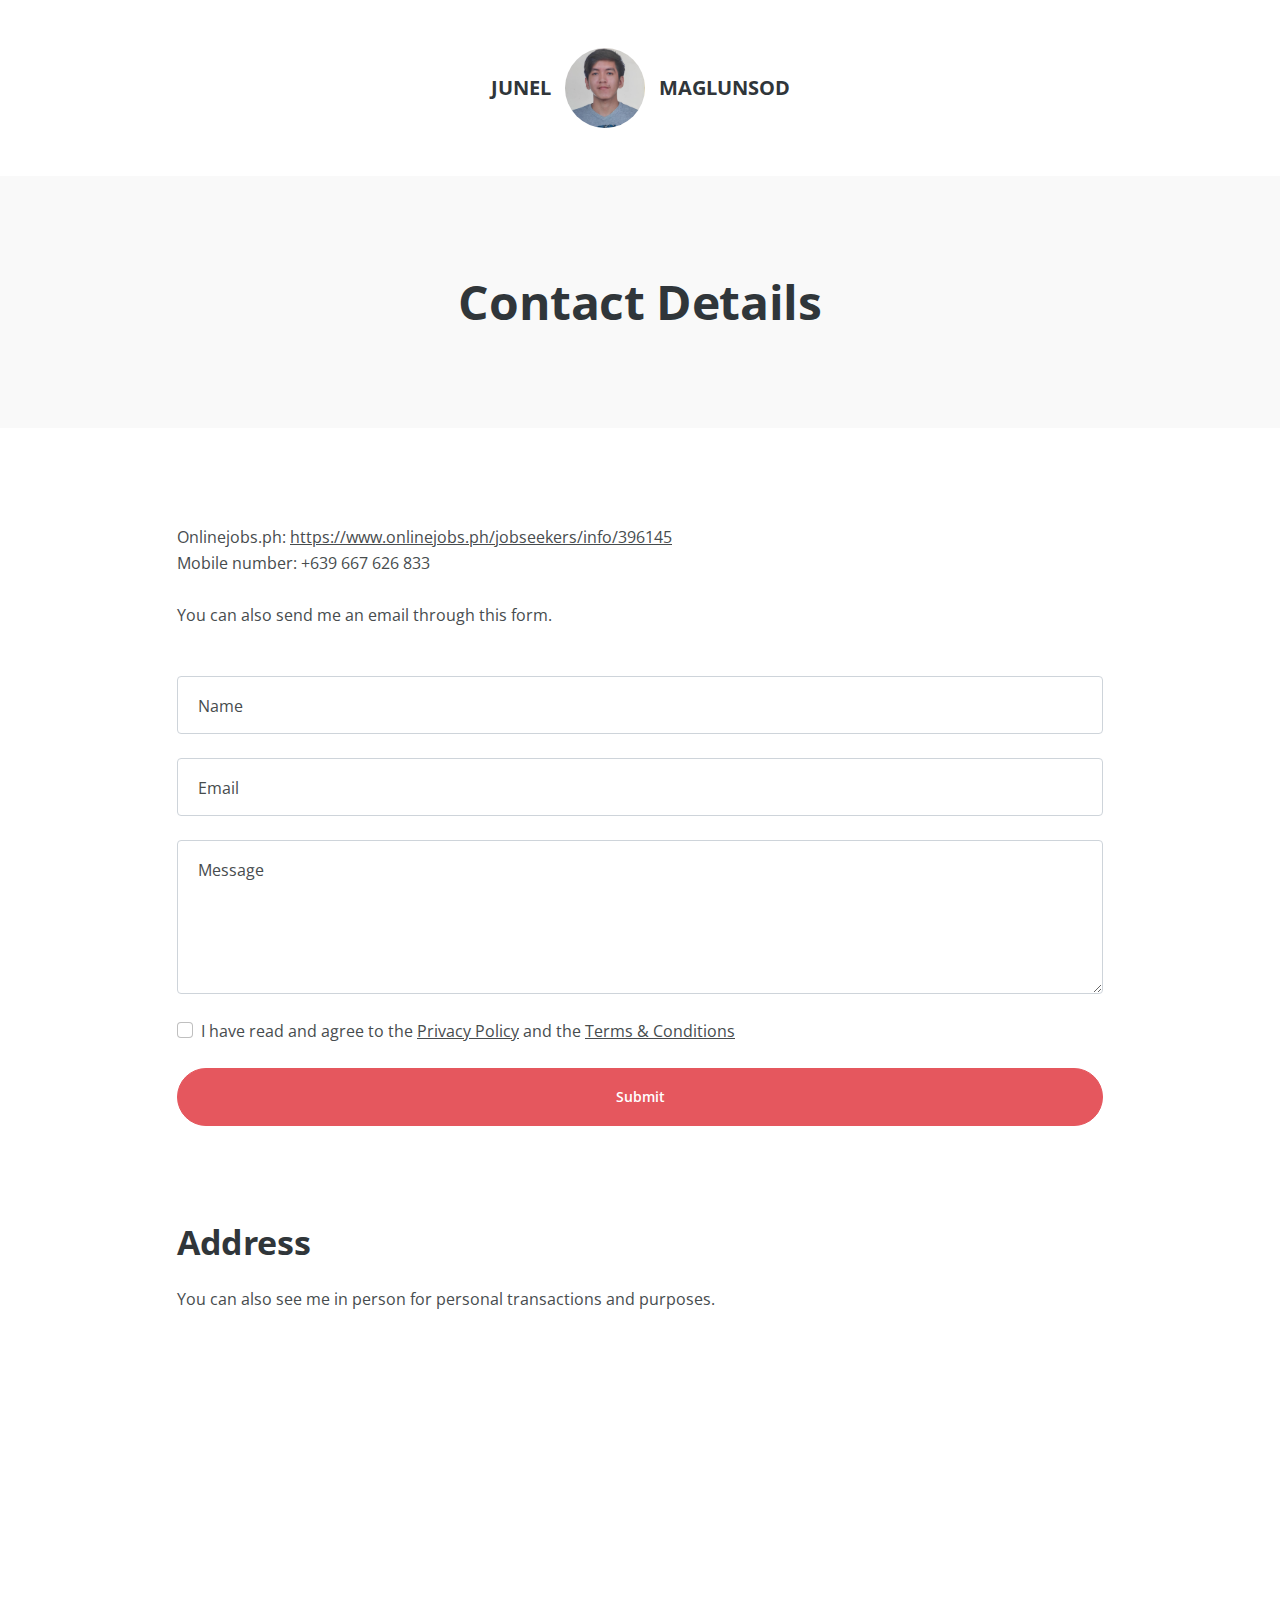
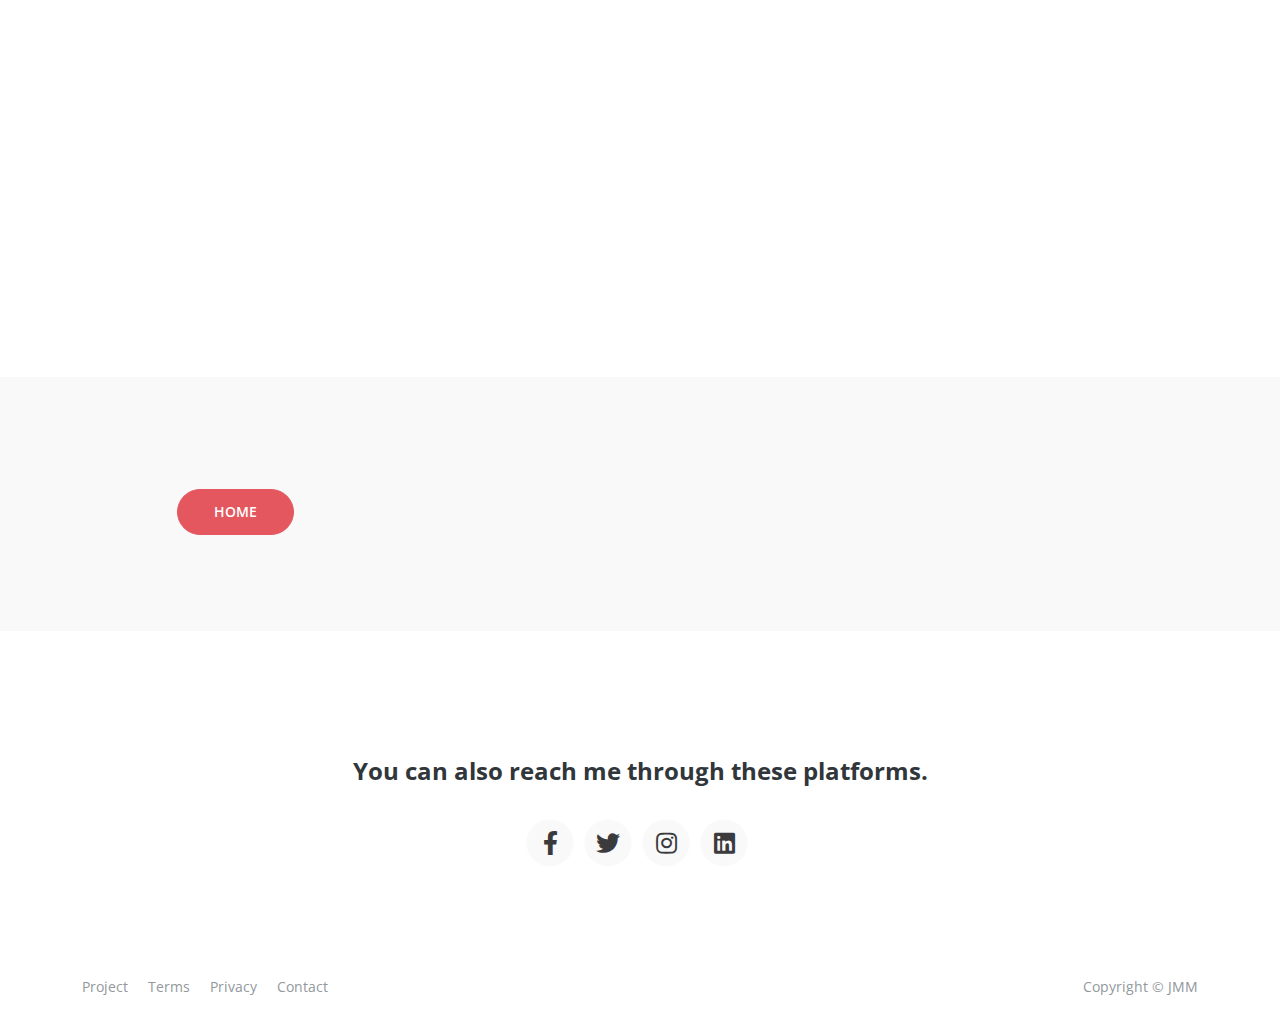
==== contact.html @ 72b8d7d3 "Add files via upload" ====
<!DOCTYPE html>
<html lang="en">
    <head>
        <meta charset="utf-8">
        <meta name="viewport" content="width=device-width, initial-scale=1, shrink-to-fit=no">
        
        <!-- SEO Meta Tags -->
        <meta name="description" content="Your description">
        <meta name="author" content="Your name">

        <!-- OG Meta Tags to improve the way the post looks when you share the page on Facebook, Twitter, LinkedIn -->
        <meta property="og:site_name" content="" /> <!-- website name -->
        <meta property="og:site" content="" /> <!-- website link -->
        <meta property="og:title" content=""/> <!-- title shown in the actual shared post -->
        <meta property="og:description" content="" /> <!-- description shown in the actual shared post -->
        <meta property="og:image" content="" /> <!-- image link, make sure it's jpg -->
        <meta property="og:url" content="" /> <!-- where do you want your post to link to -->
        <meta name="twitter:card" content="summary_large_image"> <!-- to have large image post format in Twitter -->

        <!-- Webpage Title -->
        <title>Contact Details</title>
        
        <!-- Styles -->
        <link href="https://fonts.googleapis.com/css2?family=Open+Sans:ital,wght@0,400;0,600;0,700;1,400&display=swap" rel="stylesheet">
        <link href="css/bootstrap.min.css" rel="stylesheet">
        <link href="css/fontawesome-all.min.css" rel="stylesheet">
        <link href="css/swiper.css" rel="stylesheet">
        <link href="css/styles.css" rel="stylesheet">
        
        <!-- Favicon  -->
        <link rel="icon" href="images/logo.webp">
    </head>
    <body>
        
        <!-- Header -->
        <header class="header pb-5">
            <div class="container">
                <div class="row">
                    <div class="col-lg-12">
                        <div class="image-container">
                            <a href="index.html">
                                <div class="owner-name">JUNEL</div>
                                    <img src="images/junelmaglunsod.jpg" alt="alternative">
                                <div class="owner-name">MAGLUNSOD</div>
                            </a>
                        </div> <!-- end of image-container -->
                    </div> <!-- end of col -->
                </div> <!-- end of row -->
            </div> <!-- end of container -->
        </header> <!-- end of header -->
        <!-- end of header -->


        <!-- Basic -->
        <div class="ex-basic-1 bg-gray pt-5 pb-5">
            <div class="container">
                <div class="row">
                    <div class="col-xl-10 offset-xl-1 text-center">
                        <h1 class="mt-5 mb-5">Contact Details</h1>
                    </div> <!-- end of col -->
                </div> <!-- end of row -->
            </div> <!-- end of container -->
        </div> <!-- end of ex-basic-1 -->
        <!-- end of basic -->


        <!-- Form -->
        <div class="ex-form-1 pt-5 pb-5">
            <div class="container">
                <div class="row">
                    <div class="col-xl-10 offset-xl-1">
                        <p class="mt-5 mb-5"><a>Onlinejobs.ph: <a href="https://www.onlinejobs.ph/jobseekers/info/396145">https://www.onlinejobs.ph/jobseekers/info/396145</a><br>
                        Mobile number: +639 667 626 833<br><br>
                        You can also send me an email through this form.</p>
                        
                        <!-- Contact Form -->
                        <form>
                            <div class="mb-4 form-floating">
                                <input type="text" class="form-control" id="floatingInput4" placeholder="Name">
                                <label for="floatingInput4">Name</label>
                            </div>
                            <div class="mb-4 form-floating">
                                <input type="email" class="form-control" id="floatingInput5" placeholder="name@example.com">
                                <label for="floatingInput5">Email</label>
                            </div>
                            <div class="mb-4 form-floating">
                                <textarea class="form-control" id="floatingTextarea1" placeholder="Your message here" rows="6"></textarea>
                                <label for="floatingTextarea1">Message</label>
                            </div>
                            <div class="mb-4 form-check">
                                <input type="checkbox" class="form-check-input" id="exampleCheck2">
                                <label class="form-check-label" for="exampleCheck2">I have read and agree to the <a href="privacy.html">Privacy Policy</a> and the <a href="terms.html">Terms & Conditions</a></label>
                            </div>
                            <button type="submit" class="form-control-submit-button">Submit</button>
                        </form>
                        <!-- end of contact form -->

                    </div> <!-- end of col -->
                </div> <!-- end of row -->
            </div> <!-- end of container -->
        </div> <!-- end of ex-form-1 -->
        <!-- end of form -->


        <!-- Basic -->
        <div class="ex-basic-1 pt-5 pb-5">
            <div class="container">
                <div class="row">
                    <div class="col-xl-10 offset-xl-1">
                        <h2 class="mb-4">Address</h2>
                        <p class="mb-5">You can also see me in person for personal transactions and purposes.</p>
                            
                        <div class="map-responsive">
                            <iframe src="https://www.google.com/maps/embed?pb=!1m18!1m12!1m3!1d6635.528102721645!2d125.9359044284668!3d8.54699100096722!2m3!1f0!2f0!3f0!3m2!1i1024!2i768!4f13.1!3m3!1m2!1s0x32fdfdc4cd62e91f%3A0xfecdd8a8b92b7c40!2sPatin-ay%2C%20Agusan%20del%20Sur!5e0!3m2!1sen!2sph!4v1679559982135!5m2!1sen!2sph" width="600" height="450" style="border:0;" allowfullscreen="" loading="lazy" referrerpolicy="no-referrer-when-downgrade"></iframe>
                        </div>
                            
                        
                    </div> <!-- end of col -->
                </div> <!-- end of row -->
            </div> <!-- end of container -->
        </div> <!-- end of ex-basic-1 -->
        <!-- end of basic -->


        <!-- Basic -->
        <div class="ex-basic-1 bg-gray pt-5 pb-5">
            <div class="container">
                <div class="row">
                    <div class="col-xl-10 offset-xl-1">
                        <h2 class="mt-5 mb-4"></h2>
                        <p class="mb-4"></p>
                        <a class="btn-solid-reg mt-3 mb-5" href="index.html">HOME</a>
                    </div> <!-- end of col -->
                </div> <!-- end of row -->
            </div> <!-- end of container -->
        </div> <!-- end of ex-basic-1 -->
        <!-- end of basic -->


        <!-- Footer -->
        <div class="footer">
            <div class="container">
                <div class="row">
                    <div class="col-lg-12">
                        <h4>You can also reach me through these platforms.</a></h4>
                        <div class="social-container">
                            <span class="fa-stack">
                                <a href="https://web.facebook.com/along4short/">
                                    <i class="fas fa-circle fa-stack-2x"></i>
                                    <i class="fab fa-facebook-f fa-stack-1x"></i>
                                </a>
                            </span>
                            <span class="fa-stack">
                                <a href="https://twitter.com/jmaglunsod_?fbclid=IwAR1Fh25egkansBCNZ6eXMa6LNdz4g753Utkxl6WOeli4oemGxv0_ZokTswU">
                                    <i class="fas fa-circle fa-stack-2x"></i>
                                    <i class="fab fa-twitter fa-stack-1x"></i>
                                </a>
                            </span>
                            
                            <span class="fa-stack">
                                <a href="https://www.instagram.com/jmaglunsod/?fbclid=IwAR3yGrZHm0hq_YO1zklqwQWxAjID8cv7F2GuQbZmpp1VPvaT4YIjULZE-_Y">
                                    <i class="fas fa-circle fa-stack-2x"></i>
                                    <i class="fab fa-instagram fa-stack-1x"></i>
                                </a>
                            </span>
                            <span class="fa-stack">
                                <a href="https://www.linkedin.com/in/junel-maglunsod-42aa84177/">
                                    <i class="fas fa-circle fa-stack-2x"></i>
                                    <i class="fab fa-linkedin fa-stack-1x"></i>
                            </span>
                        </div> <!-- end of social-container -->
                    </div> <!-- end of col -->
                </div> <!-- end of row -->
            </div> <!-- end of container -->
        </div> <!-- end of footer -->  
        <!-- end of footer -->



        <!-- Copyright -->
        <div class="copyright">
            <div class="container">
                <div class="row">
                    <div class="col-lg-6">
                        <ul class="list-unstyled li-space-lg p-small">
                            <li><a href="project.html">Project</a></li>
                            <li><a href="terms.html">Terms</a></li>
                            <li><a href="privacy.html">Privacy</a></li>
                            <li><a href="contact.html">Contact</a></li>
                        </ul> <!-- end of list-unstyled -->
                    </div> <!-- end of col -->
                    <div class="col-lg-6">
                        <p class="p-small statement">Copyright © JMM</p>
                    </div> <!-- end of col -->
                </div> <!-- enf of row -->
            </div> <!-- end of container -->
        </div> <!-- end of copyright --> 
        <!-- end of copyright -->
        

        <!-- Back To Top Button -->
        <button onclick="topFunction()" id="myBtn">
            <img src="images/up-arrow.png" alt="alternative">
        </button>
        <!-- end of back to top button -->
            
        <!-- Scripts -->
        <script src="js/bootstrap.min.js"></script> <!-- Bootstrap framework -->
        <script src="js/swiper.min.js"></script> <!-- Swiper for image and text sliders -->
        <script src="js/scripts.js"></script> <!-- Custom scripts -->
    </body>
</html>
---- css/styles.css ----
/* Description: Master CSS file */

/*****************************************
Table Of Contents:
******************************************/

/*****************************************
Colors:
- Backgrounds - light gray #f9f9f9
- Buttons, links - red #e5575e
- Headings text - black #30363a
- Body text - dark gray #474c4e
******************************************/


/**************************/
/*     General Styles     */
/**************************/
body,
html {
    width: 100%;
	height: 100%;
}

body, p {
	color: #474c4e; 
	font: 400 1rem/1.625rem "Open Sans", sans-serif;
}

h1 {
	color: #30363a;
	font-weight: 700;
	font-size: 2.625rem;
	line-height: 3.25rem;
	font-family: "Open Sans", sans-serif;
	letter-spacing: -0.4px;
}

h2 {
	color: #30363a;
	font-weight: 700;
	font-size: 2.125rem;
	line-height: 2.5rem;
	font-family: "Open Sans", sans-serif;
	letter-spacing: -0.4px;
}

h3 {
	color: #30363a;
	font-weight: 700;
	font-size: 1.75rem;
	line-height: 2.25rem;
	font-family: "Open Sans", sans-serif;
	letter-spacing: -0.2px;
}

h4 {
	color: #30363a;
	font-weight: 700;
	font-size: 1.5rem;
	line-height: 2rem;
	font-family: "Open Sans", sans-serif;
}

h5 {
	color: #30363a;
	font-weight: 700;
	font-size: 1.25rem;
	line-height: 1.625rem;
	font-family: "Open Sans", sans-serif;
}

h6 {
	color: #30363a;
	font-weight: 700;
	font-size: 1rem;
	line-height: 1.375rem;
	font-family: "Open Sans", sans-serif;
}

.p-large {
	font-size: 1.125rem;
	line-height: 1.75rem;
}

.p-small {
	font-size: 0.875rem;
	line-height: 1.5rem;
}

.quote-text {
	font-style: italic;
}

.quote-author {
	font-weight: 700;
}

.li-space-lg li {
	margin-bottom: 0.5rem;
}

a {
	color: #474c4e;
	text-decoration: underline;
}

a:hover {
	color: #474c4e;
	text-decoration: underline;
}

.no-line {
	text-decoration: none;
}

.no-line:hover {
	text-decoration: none;
}

.bg-gray {
	background-color: #f9f9f9;
}

.blue {
	color: #e5575e;
}

hr.hr-heading {
	display: inline-block;
	width: 4.5rem;
	height: 0.125rem;
	margin-top: 0;
	border: none;
	background-color: #e5575e;
	opacity: 1;
}

.section-title {
	color: #e5575e;
	font-weight: 700;
	font-size: 0.8125rem;
	line-height: 1.125rem;
}

.btn-solid-reg {
	display: inline-block;
	padding: 1.375rem 2.25rem 1.375rem 2.25rem;
	border: 1px solid #e5575e;
	border-radius: 32px;
	background-color: #e5575e;
	color: #ffffff;
	font-weight: 600;
	font-size: 0.875rem;
	line-height: 0;
	text-decoration: none;
	transition: all 0.2s;
}

.btn-solid-reg:hover {
	background-color: transparent;
	color: #e5575e; /* needs to stay here because of the color property of a tag */
	text-decoration: none;
}

.btn-solid-lg {
	display: inline-block;
	padding: 1.625rem 2.625rem 1.625rem 2.625rem;
	border: 1px solid #e5575e;
	border-radius: 32px;
	background-color: #e5575e;
	color: #ffffff;
	font-weight: 600;
	font-size: 0.875rem;
	line-height: 0;
	text-decoration: none;
	transition: all 0.2s;
}

.btn-solid-lg:hover {
	background-color: transparent;
	color: #e5575e; /* needs to stay here because of the color property of a tag */
	text-decoration: none;
}

.btn-solid-lg .fab {
	margin-right: 0.5rem;
	font-size: 1.25rem;
	line-height: 0;
	vertical-align: top;
}

.btn-solid-lg .fab.fa-google-play {
	font-size: 1rem;
}

.btn-outline-reg {
	display: inline-block;
	padding: 1.375rem 2.25rem 1.375rem 2.25rem;
	border: 1px solid #30363a;
	border-radius: 32px;
	background-color: transparent;
	color: #30363a;
	font-weight: 600;
	font-size: 0.875rem;
	line-height: 0;
	text-decoration: none;
	transition: all 0.2s;
}

.btn-outline-reg:hover {
	background-color: #30363a;
	color: #ffffff;
	text-decoration: none;
}

.btn-outline-lg {
	display: inline-block;
	padding: 1.625rem 2.625rem 1.625rem 2.625rem;
	border: 1px solid #30363a;
	border-radius: 32px;
	background-color: transparent;
	color: #30363a;
	font-weight: 600;
	font-size: 0.875rem;
	line-height: 0;
	text-decoration: none;
	transition: all 0.2s;
}

.btn-outline-lg:hover {
	background-color: #30363a;
	color: #ffffff;
	text-decoration: none;
}

.btn-outline-sm {
	display: inline-block;
	padding: 1rem 1.5rem 1rem 1.5rem;
	border: 1px solid #30363a;
	border-radius: 32px;
	background-color: transparent;
	color: #30363a;
	font-weight: 600;
	font-size: 0.875rem;
	line-height: 0;
	text-decoration: none;
	transition: all 0.2s;
}

.btn-outline-sm:hover {
	background-color: #30363a;
	color: #ffffff;
	text-decoration: none;
}

.form-floating label {
	margin-left: 0.5rem;
	color: #474c4e;
}

.form-floating>.form-control:focus~label,
.form-floating>.form-control:not(:placeholder-shown)~label,
.form-floating>.form-select~label {
	transform: scale(0.85) translateY(-.75rem) translateX(.15rem);
}

.form-floating .form-control {
	padding-left: 1.25rem;
	color: #474c4e;
}

.form-select {
	height: calc(3.5rem + 2px);
	padding-left: 1.25rem;
	color: #474c4e;
}

.form-floating textarea.form-control {
	height: 100%;
}

.form-floating .form-control:hover,
.form-select:hover {
	border: 1px solid #a1a1a1;
}

.form-control-submit-button {
	display: inline-block;
	width: 100%;
	height: 3.625rem;
	border: 1px solid #e5575e;
	border-radius: 32px;
	background-color: #e5575e;
	color: #ffffff;
	font-weight: 600;
	font-size: 0.875rem;
	line-height: 0;
	cursor: pointer;
	transition: all 0.2s;
}

.form-control-submit-button:hover {
	border: 1px solid #e5575e;
	background-color: transparent;
	color: #e5575e;
}

.modal-dialog {
	margin-right: 1rem;
	margin-left: 1rem;
	pointer-events: all;
}

.modal-content {
	background-color: #ffffff;
}

.modal-content .btn-close {
	position: absolute;
	right: 6px;
	top: 10px;
	background: transparent url("data:image/svg+xml,%3csvg xmlns='http://www.w3.org/2000/svg' viewBox='0 0 16 16' fill='%23000'%3e%3cpath d='M.293.293a1 1 0 011.414 0L8 6.586 14.293.293a1 1 0 111.414 1.414L9.414 8l6.293 6.293a1 1 0 01-1.414 1.414L8 9.414l-6.293 6.293a1 1 0 01-1.414-1.414L6.586 8 .293 1.707a1 1 0 010-1.414z'/%3e%3c/svg%3e") no-repeat;
	background-size: 16px 16px;
}


/*****************/
/*    Header     */
/*****************/
.header {
	padding-top: 3rem;
	padding-bottom: 0.5rem;
	text-align: center;
}

.header a {
	text-decoration: none;
}

.header img {
	border-radius: 50%;
	width: 4rem;
	height: 4rem;
	margin-right: 0.25rem;
	margin-left: 0.25rem;
}

.header .owner-name,
.header img {
	display: inline-block;
	vertical-align: middle;
}

.header .owner-name {
	color: #30363a;
	font-weight: 700;
	font-size: 1.25rem;
}


/***********************/
/*     Description     */
/***********************/
.basic-1 {
	padding-bottom: 6rem;
	text-align: center;
}

.basic-1 img {
	margin-bottom: 2rem;
}

.basic-1 p {
	margin-bottom: 2rem;
}

.basic-1 .text-container {
	margin-bottom: 6rem;
}

.basic-1 .btn-solid-lg {
	margin-bottom: 1rem;
}

.basic-1 .btn-solid-lg,
.basic-1 .btn-outline-lg {
	margin-right: 0.25rem;
	margin-left: 0.25rem;
}

.basic-1 .btn-solid-lg .fas,
.basic-1 .btn-outline-lg .fas {
	line-height: 0;
	margin-right: 0.5rem;
}

.basic-1 .logo-container img {
	display: block;
	max-width: 10.125rem;
	max-height: 1.875rem;
	margin-right: auto;
	margin-bottom: 2.5rem;
	margin-left: auto;
}


/*******************/
/*     Process     */
/*******************/
.cards-1 {
	padding-top: 7.75rem;
	padding-bottom: 2.25rem;
}

.cards-1 h2 {
	margin-bottom: 2rem;
}

.cards-1 .card {
	margin-bottom: 3rem;
	border: 0;
	background-color: transparent;
}

.cards-1 .card-body {
	padding: 0;
}

.cards-1 .card-title {
	color: #e5575e;
	font-weight: 700;
	font-size: 1.125rem;
	margin-bottom: 0.5rem;
}

.cards-1 .card-title .fas {
	margin-right: 0.5rem;
}


/**********************/
/*     Experience     */
/**********************/
.basic-2 {
	padding-top: 2.25rem;
	padding-bottom: 3.25rem;
}

.basic-2 h2 {
	margin-bottom: 1.5rem;
}

.basic-2 .list-unstyled .fas {
	color: #474c4e;
	font-size: 0.375rem;
	line-height: 1.75rem;
}

.basic-2 .list-unstyled .flex-grow-1 {
	margin-left: 0.5rem;
}


/************************/
/*     Testimonials     */
/************************/
.basic-3 {
	padding-top: 3.25rem;
	padding-bottom: 1rem;
}

.basic-3 h2 {
	margin-bottom: 2.25rem;
}

.basic-3 .d-flex {
	margin-bottom: 2.5rem;
	padding: 2rem 1.25rem 2rem 1.25rem;
	background: #ffffff;
}

.basic-3 .list-image {
	margin-bottom: 1.25rem;
}

.basic-3 .list-image img {
	width: 4rem;
	height: 4rem;
	border-radius: 50%;
}

.basic-3 .flex-grow-1 {
	margin-left: 1rem;
}

.basic-3 .testimonial-text {
	margin-bottom: 0.5rem;
}


/*********************/
/*     Customers     */
/*********************/
.slider {
	padding-top: 1.5rem;
	padding-bottom: 4.5rem;
	text-align: center;
}

.slider h5 {
	margin-bottom: 2rem;
}


/********************/
/*     Services     */
/********************/
.cards-2 {
	padding-top: 3.5rem;
	padding-bottom: 5.5rem;
}

.cards-2 h2 {
	margin-bottom: 2.25rem;
}

.cards-2 .card {
	margin-bottom: 3rem;
	padding: 3rem 1.25rem 1.875rem 1.25rem;
	border: none; 
	border-radius: none; 
}

.cards-2 .card-image .fas,
.cards-2 .card-image .far {
	margin-bottom: 1.5rem;
	color: #e5575e;
	font-size: 3.25rem;
} 

.cards-2 .card-body {
	padding: 0;
}

.cards-2 .card-title {
	margin-bottom: 1rem;
}

.cards-2 .list-unstyled .fas {
	color: #474c4e;
	font-size: 0.375rem;
	line-height: 1.75rem;
}

.cards-2 .list-unstyled .flex-grow-1 {
	margin-left: 0.5rem;
}


/********************/
/*     Projects     */
/********************/
.basic-4 {
	padding-top: 7.75rem;
	padding-bottom: 7.875rem;
}

.basic-4 h2 {
	margin-bottom: 2.25rem;
}

.basic-4 .static-image img {
	margin-bottom: 3.25rem;
}

.basic-4 h3 {
	margin-bottom: 0.25rem;
}

.basic-4 .project-link {
	display: inline-block;
	margin-bottom: 1.125rem;
	color: #e5575e;
}

.basic-4 .tag {
	margin-right: 1rem;
	color: #92989c;
}

.basic-4 .section-divider {
	margin-top: 4.25rem;
	margin-bottom: 5rem;
}

.basic-4 .gallery .slider-container {
	position: relative;
	margin-bottom: 3.25rem;
}

.basic-4 .gallery .swiper-container {
	position: static;
}

.basic-4 .swiper-button-prev:focus,
.basic-4 .swiper-button-next:focus {
	/* even if you can't see it chrome you can see it on mobile device */
	outline: none;
}

.basic-4 .swiper-button-prev {
	left: 0.5rem;
	background-image: url("data:image/svg+xml;charset=utf-8,%3Csvg%20xmlns%3D'http%3A%2F%2Fwww.w3.org%2F2000%2Fsvg'%20viewBox%3D'0%200%2028%2044'%3E%3Cpath%20d%3D'M0%2C22L22%2C0l2.1%2C2.1L4.2%2C22l19.9%2C19.9L22%2C44L0%2C22L0%2C22L0%2C22z'%20fill%3D'%23333'%2F%3E%3C%2Fsvg%3E");
	background-size: 1.125rem 1.75rem;
}

.basic-4 .swiper-button-next {
	right: 0.5rem;
	background-image: url("data:image/svg+xml;charset=utf-8,%3Csvg%20xmlns%3D'http%3A%2F%2Fwww.w3.org%2F2000%2Fsvg'%20viewBox%3D'0%200%2028%2044'%3E%3Cpath%20d%3D'M27%2C22L27%2C22L5%2C44l-2.1-2.1L22.8%2C22L2.9%2C2.1L5%2C0L27%2C22L27%2C22z'%20fill%3D'%23333'%2F%3E%3C%2Fsvg%3E");
	background-size: 1.125rem 1.75rem;
}

.basic-4 .video .video-wrapper {
	position: relative;
	margin-bottom: 3.25rem;
}

/* Video Play Button */
.basic-4 .video-play-button {
	position: absolute;
	z-index: 10;
	top: 50%;
	left: 50%;
	display: block;
	box-sizing: content-box;
	width: 2rem;
	height: 2.75rem;
	padding: 1.125rem 1.25rem 1.125rem 1.75rem;
	border-radius: 50%;
	cursor: pointer;
	-webkit-transform: translateX(-50%) translateY(-50%);
	-ms-transform: translateX(-50%) translateY(-50%);
	transform: translateX(-50%) translateY(-50%);
}
  
.basic-4 .video-play-button:before {
	content: "";
	position: absolute;
	z-index: 0;
	top: 50%;
	left: 50%;
	display: block;
	width: 4.75rem;
	height: 4.75rem;
	border-radius: 50%;
	background: #e5575e;
	animation: pulse-border 1500ms ease-out infinite;
	-webkit-transform: translateX(-50%) translateY(-50%);
	-ms-transform: translateX(-50%) translateY(-50%);
	transform: translateX(-50%) translateY(-50%);
}
  
.basic-4 .video-play-button:after {
	content: "";
	position: absolute;
	z-index: 1;
	top: 50%;
	left: 50%;
	display: block;
	width: 4.375rem;
	height: 4.375rem;
	border-radius: 50%;
	background: #e5575e;
	transition: all 200ms;
	-webkit-transform: translateX(-50%) translateY(-50%);
	-ms-transform: translateX(-50%) translateY(-50%);
	transform: translateX(-50%) translateY(-50%);
}
  
.basic-4 .video-play-button span {
	position: relative;
	display: block;
	z-index: 3;
	top: 0.375rem;
	left: 0.25rem;
	width: 0;
	height: 0;
	border-left: 1.625rem solid #ffffff;
	border-top: 1rem solid transparent;
	border-bottom: 1rem solid transparent;
}
  
@keyframes pulse-border {
	0% {
		transform: translateX(-50%) translateY(-50%) translateZ(0) scale(1);
		opacity: 1;
	}
	100% {
		transform: translateX(-50%) translateY(-50%) translateZ(0) scale(1.5);
		opacity: 0;
	}
}
/* end of video play button */


/***********************/
/*     Video Modal     */
/***********************/
.video-modal .modal-dialog {
	max-width: 1150px;
	margin-top: 200px;
}

.modal-content {
	background-color: #303036;
}

.video-modal .modal-content .btn-close {
	position: absolute;
	right: -20px;
	top: -20px;
}


/*****************/
/*     Quote     */
/*****************/
.form {
	padding-top: 7.875rem;
	padding-bottom: 8.75rem;
	text-align: center;
}

.form h2 {
	margin-bottom: 1rem;
}

.form p {
	margin-bottom: 3.75rem;
}

.form form {
	text-align: left;
}


/******************/
/*     Footer     */
/******************/
.footer {
	padding-top: 7.75rem;
	padding-bottom: 4rem;
	text-align: center;
}

.footer a {
	color: #30363a;
	text-decoration: none;
}

.footer h4 {
	margin-bottom: 2rem;
}

.footer .fa-stack {
	width: 2em;
	margin-bottom: 1.25rem;
	margin-right: 0.375rem;
	font-size: 1.5rem;
}

.footer .fa-stack .fa-stack-1x {
    color: #3b3b3e;
	transition: all 0.2s ease;
}

.footer .fa-stack .fa-stack-2x {
	color: #f9f9f9;
	transition: all 0.2s ease;
}

.footer .fa-stack:hover .fa-stack-1x {
	color: #f9f9f9;
}

.footer .fa-stack:hover .fa-stack-2x {
    color: #3b3b3e;
}


/*********************/
/*     Copyright     */
/*********************/
.copyright {
	padding-top: 1.5rem;
	text-align: center;
}

.copyright a {
	text-decoration: none;
	color: #92989c;
}

.copyright .statement {
	color: #92989c;
}


/******************************/
/*     Back To Top Button     */
/******************************/
#myBtn {
	position: fixed; 
  	z-index: 99; 
	bottom: 20px; 
	right: 20px; 
	display: none; 
	width: 52px;
	height: 52px;
	border: none; 
	border-radius: 50%; 
	outline: none; 
	background-color: #3b384b; 
	cursor: pointer; 
}

#myBtn:hover {
	background-color: #e5575e;
}

#myBtn img {
	margin-bottom: 0.25rem;
	width: 18px;
}


/***********************/
/*     Extra Pages     */
/***********************/
.ex-header {
	padding-top: 9.5rem;
	padding-bottom: 4rem;
}

.ex-header h1 {
	color: #ffffff;
	text-align: center;
}

.ex-basic-1 .list-unstyled .fas {
	color: #474c4e;
	font-size: 0.375rem;
	line-height: 1.625rem;
}

.ex-basic-1 .list-unstyled .flex-grow-1 {
	margin-left: 0.5rem;
}

.ex-basic-1 .list-unstyled.list-icon-lg .d-flex {
	margin-bottom: 2.5rem;
}

.ex-basic-1 .list-unstyled.list-icon-lg .list-icon {
	width: 3rem;
	height: 3rem;
	border-radius: 50%;
	background-color: #f9f9f9;
	text-align: center;
}

.ex-basic-1 .list-unstyled.list-icon-lg .fas {
	width: 3rem;
	font-size: 1rem;
	line-height: 3rem;
}

.ex-basic-1 .list-unstyled.list-icon-lg .flex-grow-1 {
	margin-left: 0.875rem;
}

.ex-basic-1 .text-box {
	padding: 1.25rem 1.25rem 0.5rem 1.25rem;
	background-color: #f9f9f9;
}

.ex-basic-1 .map-responsive {
	overflow: hidden;
	position: relative;
	height: 0;
	margin-bottom: 3rem;
	padding-bottom: 56.25%;
	border-radius: 0.25rem;
}

.ex-basic-1 .map-responsive iframe {
	left: 0;
	top: 0;
	height: 100%;
	width: 100%;
	position: absolute;
	border: none; 
}


/*************************/
/*     Media Queries     */
/*************************/	
/* Min-width 768px */
@media (min-width: 768px) {

	/* Description */
	.basic-1 h1 {
		font-size: 6.25rem;
		line-height: 7.5rem;
	}

	.basic-1 .image-container {
		position: relative;
		margin-bottom: 4rem;
	}

	.basic-1 img {
		margin-bottom: 0;
	}

	.basic-1 .text-container {
		position: absolute;
		top: 5.5rem;
		right: 0;
		left: 0;
		width: 38rem;
		margin-right: auto;
		margin-bottom: 0;
		margin-left: auto;
	}

	.basic-1 .logo-container img {
		display: inline-block;
		margin-right: 1rem;
		margin-bottom: 2.25rem;
		margin-left: 1rem;
	}
	/* end of description */


	/* Projects */
	.basic-4 .swiper-button-prev {
		width: 1.375rem;
		background-size: 1.375rem 2.125rem;
	}
	
	.basic-4 .swiper-button-next {
		width: 1.375rem;
		background-size: 1.375rem 2.125rem;
	}
	/* end of projects */


	/* Extra Pages */
	.ex-basic-1 .text-box {
		padding: 1.75rem 2rem 0.875rem 2rem;
	}
	/* end of extra pages */
}
/* end of min-width 768px */


/* Min-width 992px */
@media (min-width: 992px) {
	
	/* General Styles */
	h1 {
		font-size: 3rem;
		line-height: 3.75rem;
	}

	/* Stops body and navbar shift on modal open */
	body.modal-open {
		overflow-y: scroll !important;
		padding-right: 0 !important;
	}
	
	body.modal-open .navbar {
		padding-right: 0 !important;
	}
	/* end of stops body and navbar shift on modal open */
	
	.modal {
		padding-right: 0 !important;
	}
	
	.modal-dialog {
		margin-right: auto;
		margin-left: auto;
	}
	/* end of general styles */


	/* Header */
	.header img {
		width: 5rem;
		height: 5rem;
		margin-right: 0.625rem;
		margin-left: 0.625rem;
	}
	/* end of header */


	/* Description */
	.basic-1 h1 {
		font-size: 8.5rem;
		line-height: 11rem;
	}

	.basic-1 .text-container {
		width: 43rem;
	}

	.basic-1 .logo-container img {
		max-width: 8rem;
		margin-bottom: 2.5rem;
	}
	/* end of description */


	/* Process */
	.cards-1 .card {
		display: inline-block;
		width: 18rem;
		vertical-align: top;
	}

	.cards-1 .card:nth-of-type(3n+2) {
		margin-right: 1.75rem;
		margin-left: 1.75rem;
	}
	/* end of process */


	/* Services */
	.cards-2 .card {
		display: inline-block;
		width: 18.5rem;
		padding-right: 1.5rem;
		padding-left: 1.5rem;
		vertical-align: top;
	}

	.cards-2 .card:nth-child(3n+2) {
		margin-right: 1rem;
		margin-left: 1rem;
	}
	/* end of services */


	/* Quote */
	.form p {
		width: 46rem;
		margin-right: auto;
		margin-left: auto;
	}

	.form form {
		width: 47rem;
		margin-right: auto;
		margin-left: auto;
	}
	/* end of quote */


	/* Video Modal */
	.video-modal .modal-dialog {
		margin-top: 7%;
	}
	/* end of video modal */


	/* Footer */
	.footer h4 {
		width: 46rem;
		margin-right: auto;
		margin-left: auto;
	}
	/* end of footer */


	/* Copyright */
	.copyright {
		text-align: left;
	}

	.copyright .list-unstyled li {
		display: inline-block;
		margin-right: 1rem;
	}

	.copyright .statement {
		text-align: right;
	}
	/* end of copyright */


	/* Extra Pages */
	.ex-basic-1 .list-unstyled.list-icon-lg .list-icon {
		width: 5rem;
		height: 5rem;
	}
	
	.ex-basic-1 .list-unstyled.list-icon-lg .fas {
		width: 5rem;
		font-size: 2rem;
		line-height: 5rem;
	}
	
	.ex-basic-1 .list-unstyled.list-icon-lg .flex-grow-1 {
		margin-left: 1.5rem;
	}
	/* end of extra pages */

}
/* end of min-width 992px */


/* Min-width 1200px */
@media (min-width: 1200px) {
	
	/* General Styles */
	.container {
		max-width: 1140px;
	}
	/* end of general styles */
	

	/* Description */
	.basic-1 h1 {
		margin-bottom: 1rem;
		font-size: 10.125rem;
		line-height: 13rem;
		letter-spacing: -1px;
	}

	.basic-1 .logo-container img {
		max-width: 8.875rem;
		margin-right: 2rem;
		margin-left: 2rem;
	}
	
	.basic-1 .logo-container img:first-of-type {
		margin-left: 0;
	}

	.basic-1 .logo-container img:last-of-type {
		margin-right: 0;
	}
	/* end of description */


	/* Process */
	.cards-1 .card {
		width: 21rem;
	}

	.cards-1 .card:nth-of-type(3n+2) {
		margin-right: 2.875rem;
		margin-left: 2.875rem;
	}
	/* end of process */


	/* Testimonials */
	.basic-3 .list-unstyled.first {
		margin-right: 0.625rem;
	}

	.basic-3 .list-unstyled.second {
		margin-left: 0.625rem;
	}

	.basic-3 .list-image img {
		width: 5rem;
		height: 5rem;
	}
	
	.basic-3 .flex-grow-1 {
		margin-left: 1.5rem;
	}

	.basic-3 .d-flex {
		padding: 2.25rem 1.5rem 2.125rem 1.5rem;
	}
	/* end of testimonials */


	/* Services */
	.cards-2 .card {
		width: 21.75rem;
		padding-right: 2.5rem;
		padding-left: 2.5rem;
	}

	.cards-2 .card:nth-child(3n+2) {
		margin-right: 1.75rem;
		margin-left: 1.75rem;
	}

	.cards-2 .card-image .fas,
	.cards-2 .card-image .far {
		font-size: 3.5rem;
	}
	/* end of services */


	/* Projects */
	.basic-4 .swiper-button-prev {
		left: -2.25rem;
	}
	
	.basic-4 .swiper-button-next {
		right: -2.25rem;
	}
	/* end of projects */
	
	
	/* Footer */
	.footer .footer-col.first {
		width: 352px;
		margin-right: 6rem;
	}
	
	.footer .footer-col.second {
		margin-right: 6.5rem;
	}
	
	.footer .footer-col.third {
		text-align: right;
	}
	/* end of footer */

}
/* end of min-width 1200px */
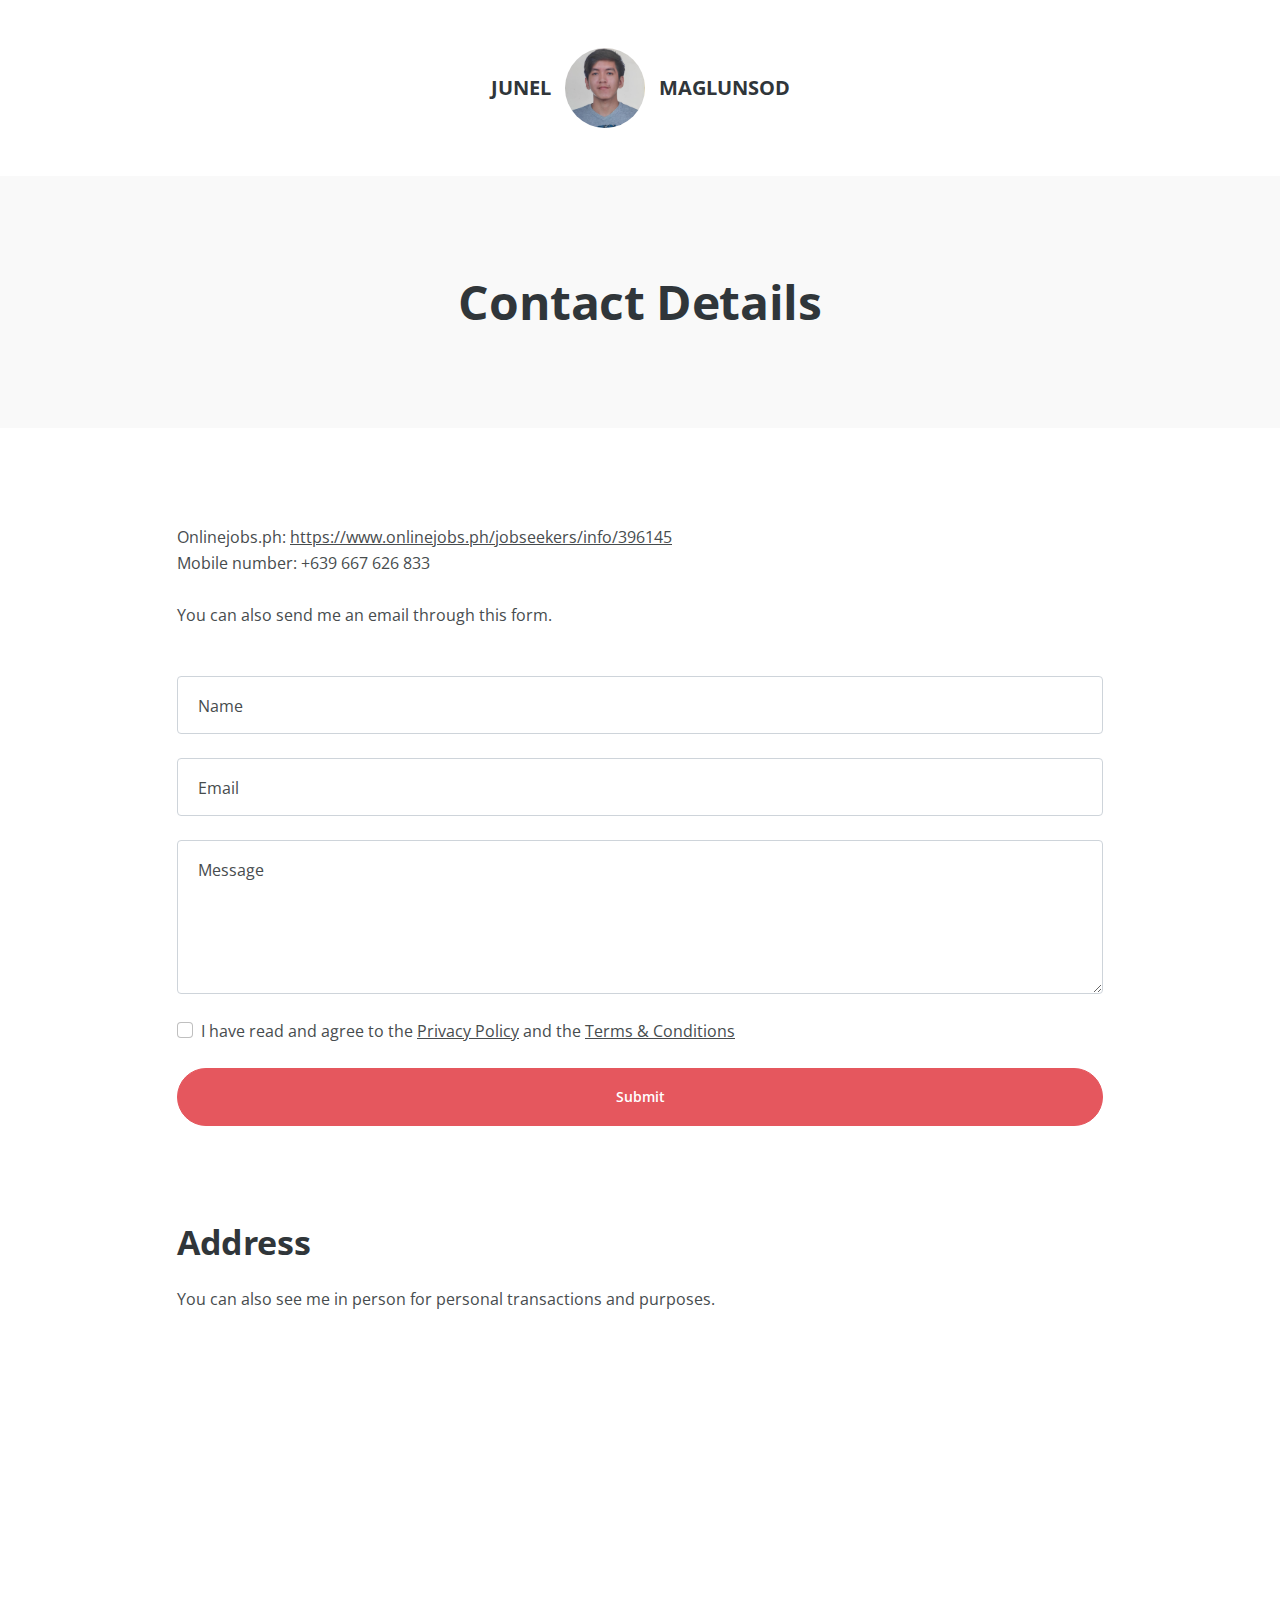
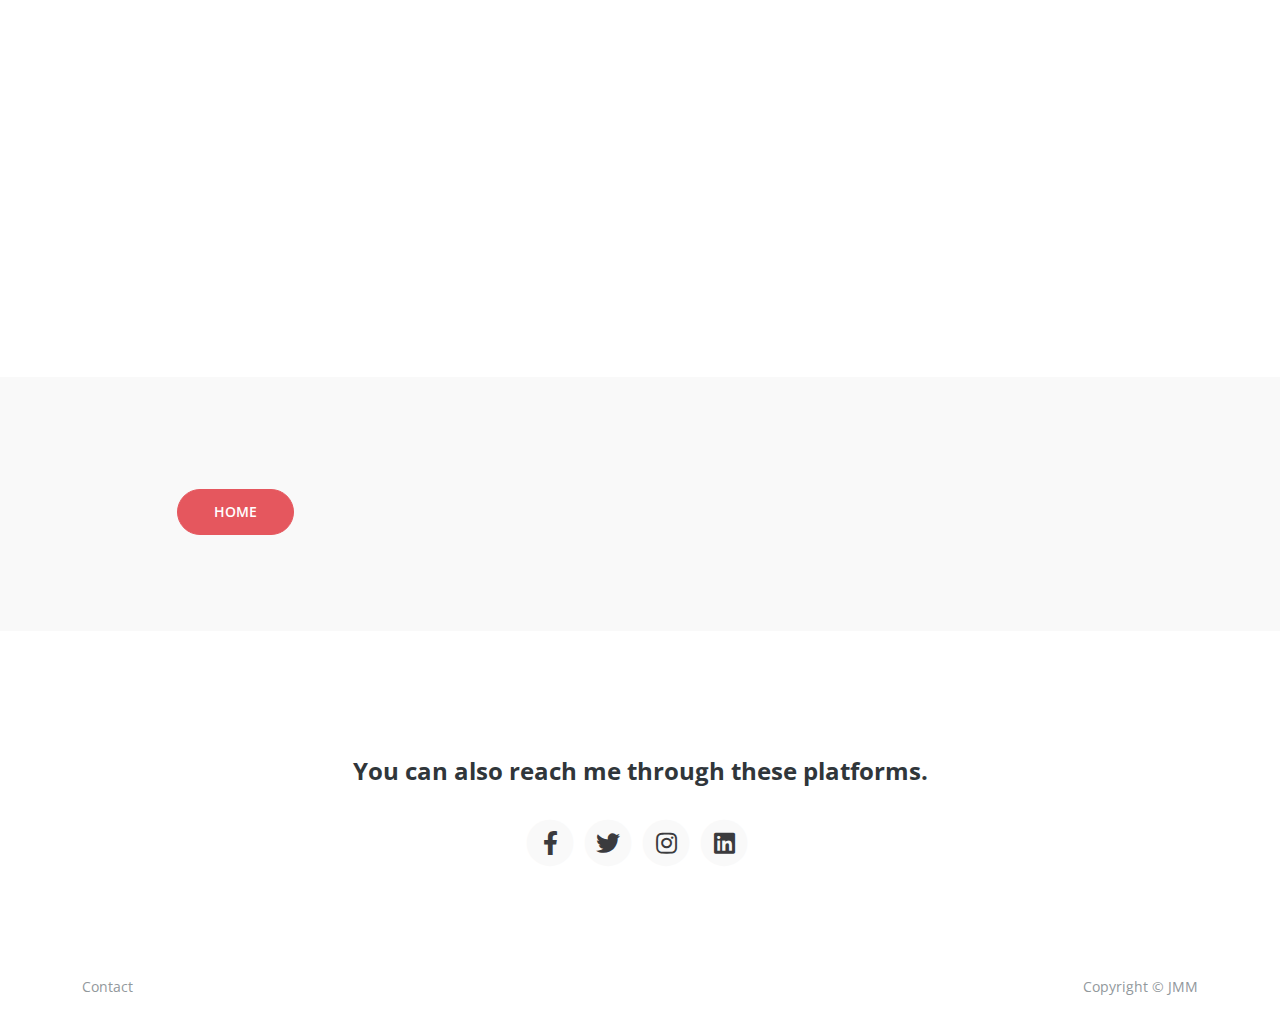
==== commit 40ef9d91: "Update contact.html" ====
--- a/contact.html
+++ b/contact.html
@@ -4,35 +4,35 @@
         <meta charset="utf-8">
         <meta name="viewport" content="width=device-width, initial-scale=1, shrink-to-fit=no">
         
-        <!-- SEO Meta Tags -->
+        
         <meta name="description" content="Your description">
         <meta name="author" content="Your name">
 
-        <!-- OG Meta Tags to improve the way the post looks when you share the page on Facebook, Twitter, LinkedIn -->
-        <meta property="og:site_name" content="" /> <!-- website name -->
-        <meta property="og:site" content="" /> <!-- website link -->
-        <meta property="og:title" content=""/> <!-- title shown in the actual shared post -->
-        <meta property="og:description" content="" /> <!-- description shown in the actual shared post -->
-        <meta property="og:image" content="" /> <!-- image link, make sure it's jpg -->
-        <meta property="og:url" content="" /> <!-- where do you want your post to link to -->
-        <meta name="twitter:card" content="summary_large_image"> <!-- to have large image post format in Twitter -->
-
-        <!-- Webpage Title -->
+        
+        <meta property="og:site_name" content="" /> 
+        <meta property="og:site" content="" /> 
+        <meta property="og:title" content=""/> 
+        <meta property="og:description" content="" /> 
+        <meta property="og:image" content="" /> 
+        <meta property="og:url" content="" />
+        <meta name="twitter:card" content="summary_large_image"> 
+
+
         <title>Contact Details</title>
         
-        <!-- Styles -->
+        
         <link href="https://fonts.googleapis.com/css2?family=Open+Sans:ital,wght@0,400;0,600;0,700;1,400&display=swap" rel="stylesheet">
         <link href="css/bootstrap.min.css" rel="stylesheet">
         <link href="css/fontawesome-all.min.css" rel="stylesheet">
         <link href="css/swiper.css" rel="stylesheet">
         <link href="css/styles.css" rel="stylesheet">
         
-        <!-- Favicon  -->
+       
         <link rel="icon" href="images/logo.webp">
     </head>
     <body>
         
-        <!-- Header -->
+        
         <header class="header pb-5">
             <div class="container">
                 <div class="row">
@@ -43,25 +43,25 @@
                                     <img src="images/junelmaglunsod.jpg" alt="alternative">
                                 <div class="owner-name">MAGLUNSOD</div>
                             </a>
-                        </div> <!-- end of image-container -->
-                    </div> <!-- end of col -->
-                </div> <!-- end of row -->
-            </div> <!-- end of container -->
-        </header> <!-- end of header -->
-        <!-- end of header -->
-
-
-        <!-- Basic -->
+                        </div> 
+                    </div> 
+                </div> 
+            </div> 
+        </header> 
+        
+
+
+       
         <div class="ex-basic-1 bg-gray pt-5 pb-5">
             <div class="container">
                 <div class="row">
                     <div class="col-xl-10 offset-xl-1 text-center">
                         <h1 class="mt-5 mb-5">Contact Details</h1>
-                    </div> <!-- end of col -->
-                </div> <!-- end of row -->
-            </div> <!-- end of container -->
-        </div> <!-- end of ex-basic-1 -->
-        <!-- end of basic -->
+                    </div> 
+                </div> 
+            </div> 
+        </div> 
+        
 
 
         <!-- Form -->
@@ -182,10 +182,7 @@
             <div class="container">
                 <div class="row">
                     <div class="col-lg-6">
-                        <ul class="list-unstyled li-space-lg p-small">
-                            <li><a href="project.html">Project</a></li>
-                            <li><a href="terms.html">Terms</a></li>
-                            <li><a href="privacy.html">Privacy</a></li>
+                        <ul class="list-unstyled li-space-lg p-small">      
                             <li><a href="contact.html">Contact</a></li>
                         </ul> <!-- end of list-unstyled -->
                     </div> <!-- end of col -->
@@ -209,4 +206,4 @@
         <script src="js/swiper.min.js"></script> <!-- Swiper for image and text sliders -->
         <script src="js/scripts.js"></script> <!-- Custom scripts -->
     </body>
-</html>+</html>
--- a/css/styles.css
+++ b/css/styles.css
@@ -1,16 +1,4 @@
-/* Description: Master CSS file */
-
-/*****************************************
-Table Of Contents:
-******************************************/
-
-/*****************************************
-Colors:
-- Backgrounds - light gray #f9f9f9
-- Buttons, links - red #e5575e
-- Headings text - black #30363a
-- Body text - dark gray #474c4e
-******************************************/
+
 
 
 /**************************/
@@ -159,7 +147,7 @@
 
 .btn-solid-reg:hover {
 	background-color: transparent;
-	color: #e5575e; /* needs to stay here because of the color property of a tag */
+	color: #e5575e; 
 	text-decoration: none;
 }
 
@@ -179,7 +167,7 @@
 
 .btn-solid-lg:hover {
 	background-color: transparent;
-	color: #e5575e; /* needs to stay here because of the color property of a tag */
+	color: #e5575e;
 	text-decoration: none;
 }
 
@@ -406,7 +394,7 @@
 
 
 /*******************/
-/*     Process     */
+/*     Education     */
 /*******************/
 .cards-1 {
 	padding-top: 7.75rem;
@@ -440,7 +428,7 @@
 
 
 /**********************/
-/*     Experience     */
+/* Employment history */
 /**********************/
 .basic-2 {
 	padding-top: 2.25rem;
@@ -463,7 +451,7 @@
 
 
 /************************/
-/*     Testimonials     */
+/*     Quotes     */
 /************************/
 .basic-3 {
 	padding-top: 3.25rem;
@@ -500,7 +488,7 @@
 
 
 /*********************/
-/*     Customers     */
+/*     Tools         */
 /*********************/
 .slider {
 	padding-top: 1.5rem;
@@ -605,7 +593,7 @@
 
 .basic-4 .swiper-button-prev:focus,
 .basic-4 .swiper-button-next:focus {
-	/* even if you can't see it chrome you can see it on mobile device */
+	
 	outline: none;
 }
 
@@ -1157,7 +1145,7 @@
 	/* end of description */
 
 
-	/* Process */
+	/* Education */
 	.cards-1 .card {
 		width: 21rem;
 	}
@@ -1166,10 +1154,10 @@
 		margin-right: 2.875rem;
 		margin-left: 2.875rem;
 	}
-	/* end of process */
-
-
-	/* Testimonials */
+	
+
+
+	/* Tools */
 	.basic-3 .list-unstyled.first {
 		margin-right: 0.625rem;
 	}
@@ -1190,7 +1178,7 @@
 	.basic-3 .d-flex {
 		padding: 2.25rem 1.5rem 2.125rem 1.5rem;
 	}
-	/* end of testimonials */
+	
 
 
 	/* Services */
